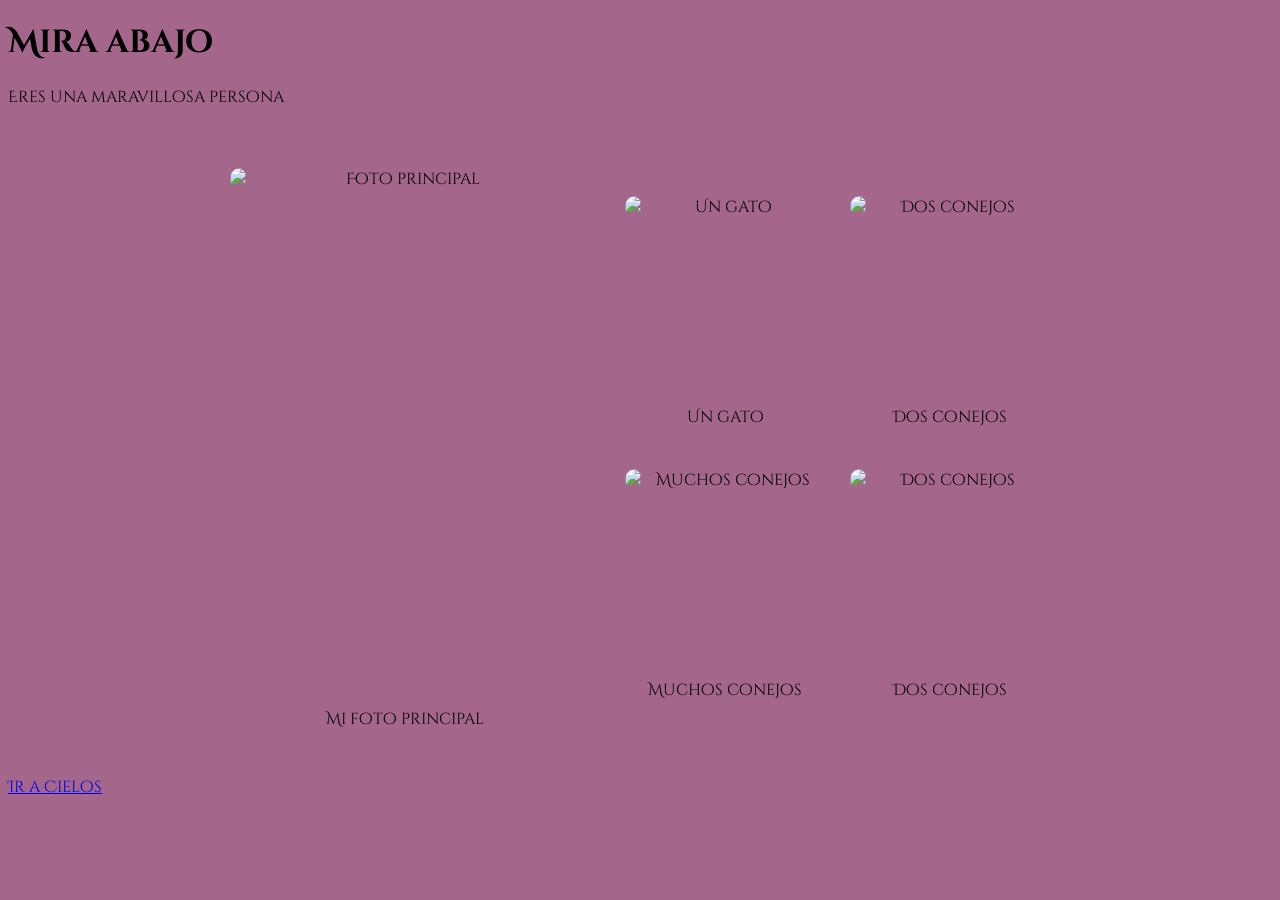
==== index.html @ 8ad36967 "guardaaaar" ====
<!DOCTYPE html>
<html lang="en">
<head>
    <meta charset="UTF-8">
    <meta name="viewport" content="width=, initial-scale=1.0">
    <title>Mom don't go</title>
    <link rel="stylesheet" href="estilo.css">
</head>
<body>
    <h1>Mira abajo</h1>

    <p>Eres una maravillosa persona</p>

    
<div id="galeria">

    <!-- FOTO GRANDE A LA IZQUIERDA -->
    <div class="foto-grande">
        <img src="foto-grande.jpeg" alt="Foto principal">
        <p>Mi foto principal</p>
    </div>

    <!-- LAS CUATRO FOTOS PEQUEÑAS -->
    <div class="fotos-pequenas">

        <div class="elemento">
            <img class="foto" src="foto1.jpeg" alt="Un gato">
            <p>Un gato</p>
        </div>

        <div class="elemento">
            <img class="foto" src="foto2.jpeg" alt="Dos conejos">
            <p>Dos conejos</p>
        </div>

        <div class="elemento">
            <img class="foto" src="foto3.jpeg" alt="Muchos conejos">
            <p>Muchos conejos</p>
        </div>

        <div class="elemento">
            <img class="foto" src="foto4.jpeg" alt="Dos conejos">
            <p>Dos conejos</p>
        </div>

    </div>
</div>
    <a href="cielos.html">Ir a Cielos</a>
    
</body>
</html>
---- estilo.css ----
@import url('https://fonts.googleapis.com/css2?family=Cinzel+Decorative:wght@400;700;900&family=Encode+Sans+SC:wght@100..900&family=Limelight&display=swap');

body {
background-color: #a5668b;
font-family: "Cinzel Decorative", serif;
  font-weight: 400;
  font-style: normal;
}

hi {
background-color: #D3BCC0;
font-size: 5em;
text-align: center;
margin: 0;
}
p {
    color: #000000;
}

#galeria {
    display: flex;
    justify-content: center;
    align-items: center;
    gap: 45px;
    max-width: 1100px;
    margin: 60px auto 30px;
}

.foto-grande {
    width: 350px;
    text-align: center;
    flex-shrink: 0;
}

.foto-grande img {
    width: 100%;
    height: 530px;
    object-fit: cover;
    border-radius: 10px;
    display: block;
}

.fotos-pequenas {
    display: grid;
    grid-template-columns: repeat(2, 200px);
    gap: 25px;
}

.elemento {
    width: 200px;
    text-align: center;
}

.foto {
    width: 100%;
    height: 200px;
    object-fit: cover;
    border-radius: 10px;
    display: block;
}

.elemento p,
.foto-grande p {
    margin-top: 10px;
    text-align: center;
}
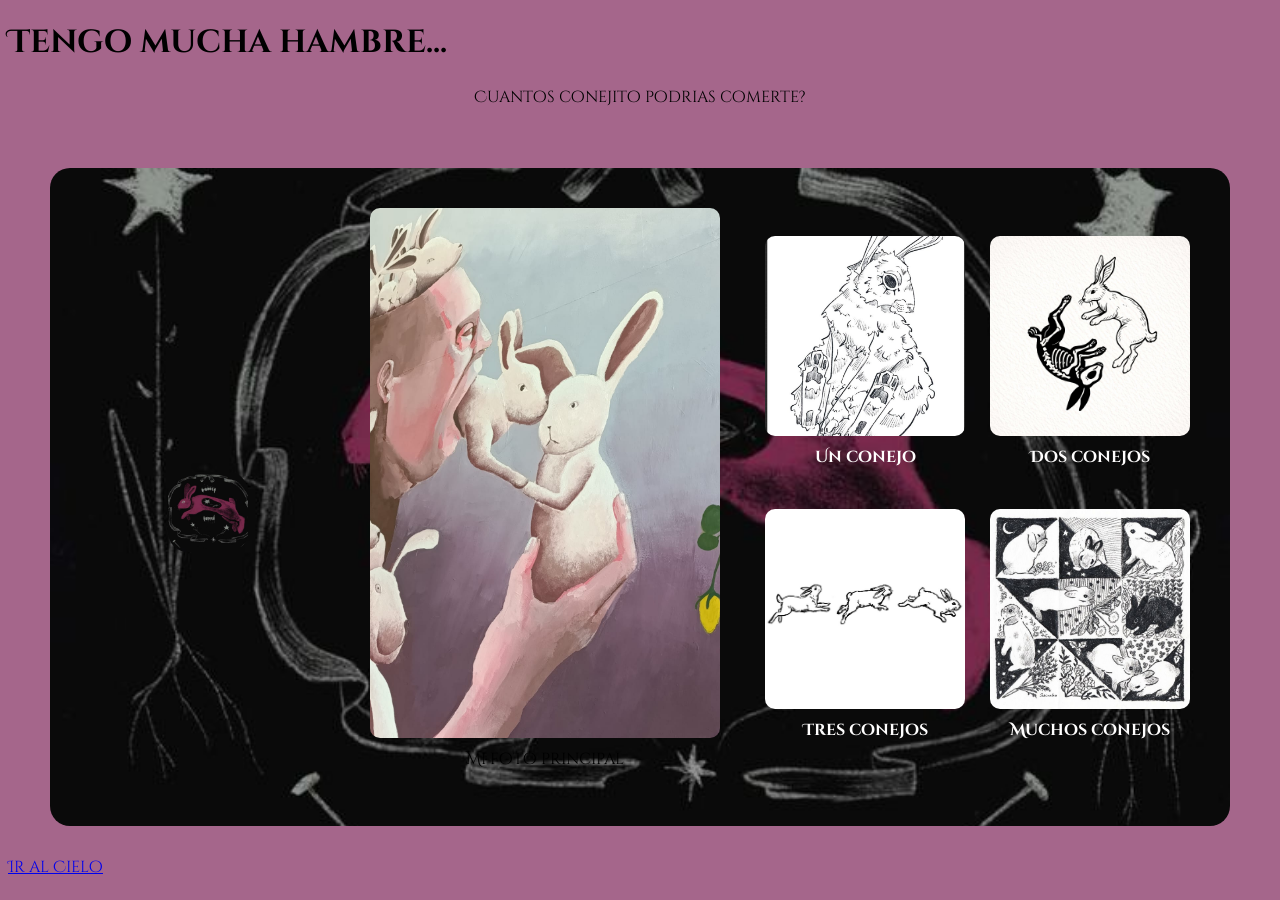
==== commit 1fd582c8: "ahhhhhhhhhhh" ====
--- a/index.html
+++ b/index.html
@@ -7,45 +7,44 @@
     <link rel="stylesheet" href="estilo.css">
 </head>
 <body>
-    <h1>Mira abajo</h1>
+    <h1>Tengo mucha hambre...</h1>
 
-    <p>Eres una maravillosa persona</p>
+    <p class="subtitulo">Cuantos conejito podrias comerte?</p>
 
     
 <div id="galeria">
 
-    <!-- FOTO GRANDE A LA IZQUIERDA -->
+    <div id="galeria" style="background-image: url(Food\ Chain.jfif);"></div>
     <div class="foto-grande">
-        <img src="foto-grande.jpeg" alt="Foto principal">
+        <img src="WhatsApp Image 2026-08-26 at 11.00.44 (1).jpeg" alt="Foto principal">
         <p>Mi foto principal</p>
     </div>
 
-    <!-- LAS CUATRO FOTOS PEQUEÑAS -->
     <div class="fotos-pequenas">
 
         <div class="elemento">
-            <img class="foto" src="foto1.jpeg" alt="Un gato">
-            <p>Un gato</p>
+            <img class="foto" src="b679b24a748d33b99d2c14ebb42182a7.jpg" alt="Un gato">
+            <p><a href="#" class="boton-texto">Un conejo</a></p>
         </div>
 
         <div class="elemento">
-            <img class="foto" src="foto2.jpeg" alt="Dos conejos">
-            <p>Dos conejos</p>
+            <img class="foto" src="4657fc8db285fe422eb464f3887e201c.jpg" alt="Dos conejos">
+           <p><a href="#" class="boton-texto">Dos conejos</a></p>
         </div>
 
         <div class="elemento">
-            <img class="foto" src="foto3.jpeg" alt="Muchos conejos">
-            <p>Muchos conejos</p>
+            <img class="foto" src="02946758e5d54fd1689e39d3c20a0e69.jpg" alt="Muchos conejos">
+            <p><a href="#" class="boton-texto">Tres conejos</a></p>
         </div>
 
         <div class="elemento">
-            <img class="foto" src="foto4.jpeg" alt="Dos conejos">
-            <p>Dos conejos</p>
+            <img class="foto" src="6fb20c577e40e07a70163a35af9d44c8.jpg" alt="Dos conejos">
+            <p><a href="#" class="boton-texto">Muchos conejos</a></p>
         </div>
 
     </div>
 </div>
-    <a href="cielos.html">Ir a Cielos</a>
+    <a href="cielos.html">Ir al Cielo</a>
     
 </body>
 </html>
--- a/estilo.css
+++ b/estilo.css
@@ -16,7 +16,16 @@
 p {
     color: #000000;
 }
+.subtitulo {
+    transition: transform 0.3s ease;
+    display: block;
+    text-align: center;
+}
 
+.subtitulo:hover {
+    transform: scale(2.9);
+    color: red;
+}
 #galeria {
     display: flex;
     justify-content: center;
@@ -24,6 +33,14 @@
     gap: 45px;
     max-width: 1100px;
     margin: 60px auto 30px;
+
+     background-image: url("Food\ Chain.jfif");
+    background-size: cover;
+    background-position: center;
+    background-repeat: no-repeat;
+
+     padding: 40px;
+    border-radius: 20px;
 }
 
 .foto-grande {
@@ -64,3 +81,16 @@
     margin-top: 10px;
     text-align: center;
 }
+
+
+.boton-texto {
+    color: rgb(255, 254, 254);
+    text-decoration: none;
+    font-weight: bold;
+    transition: color 0.3s ease;
+}
+
+.boton-texto:hover {
+    color: #ff69b4;
+    cursor: pointer;
+}
